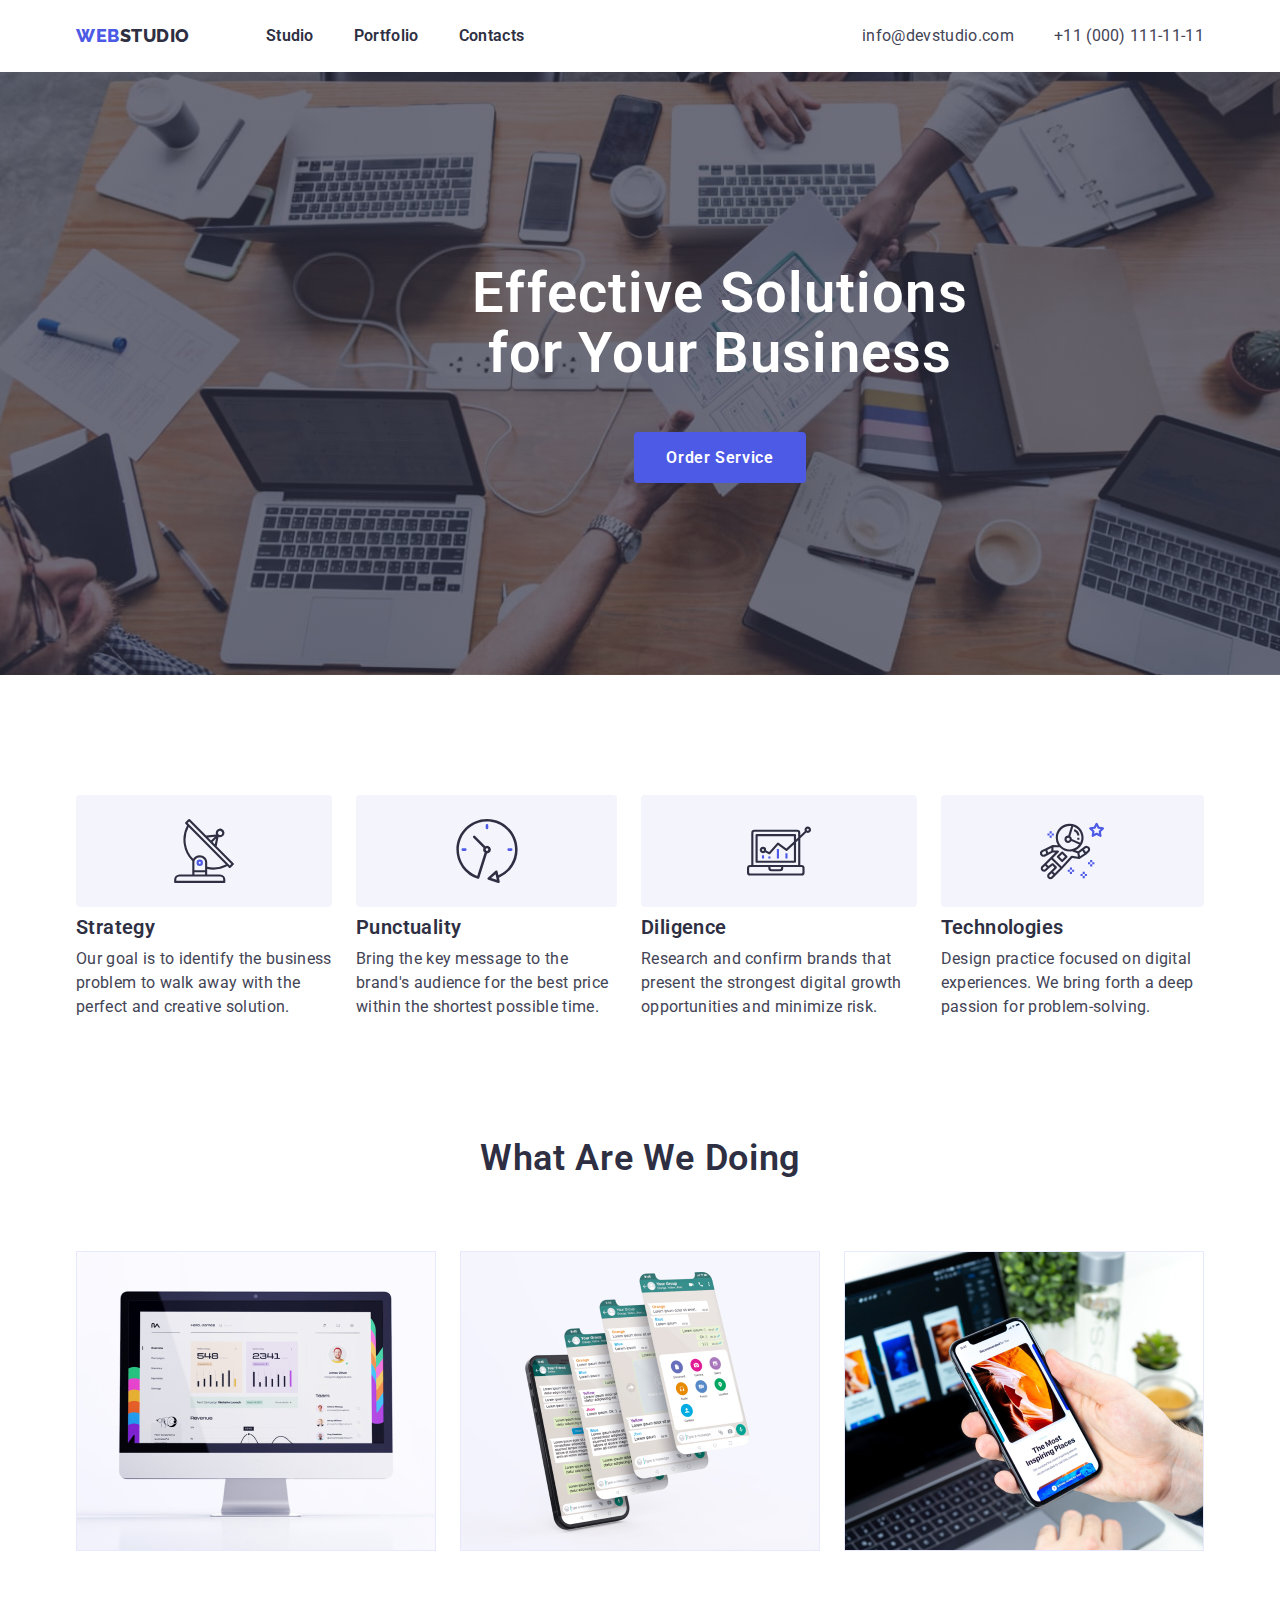
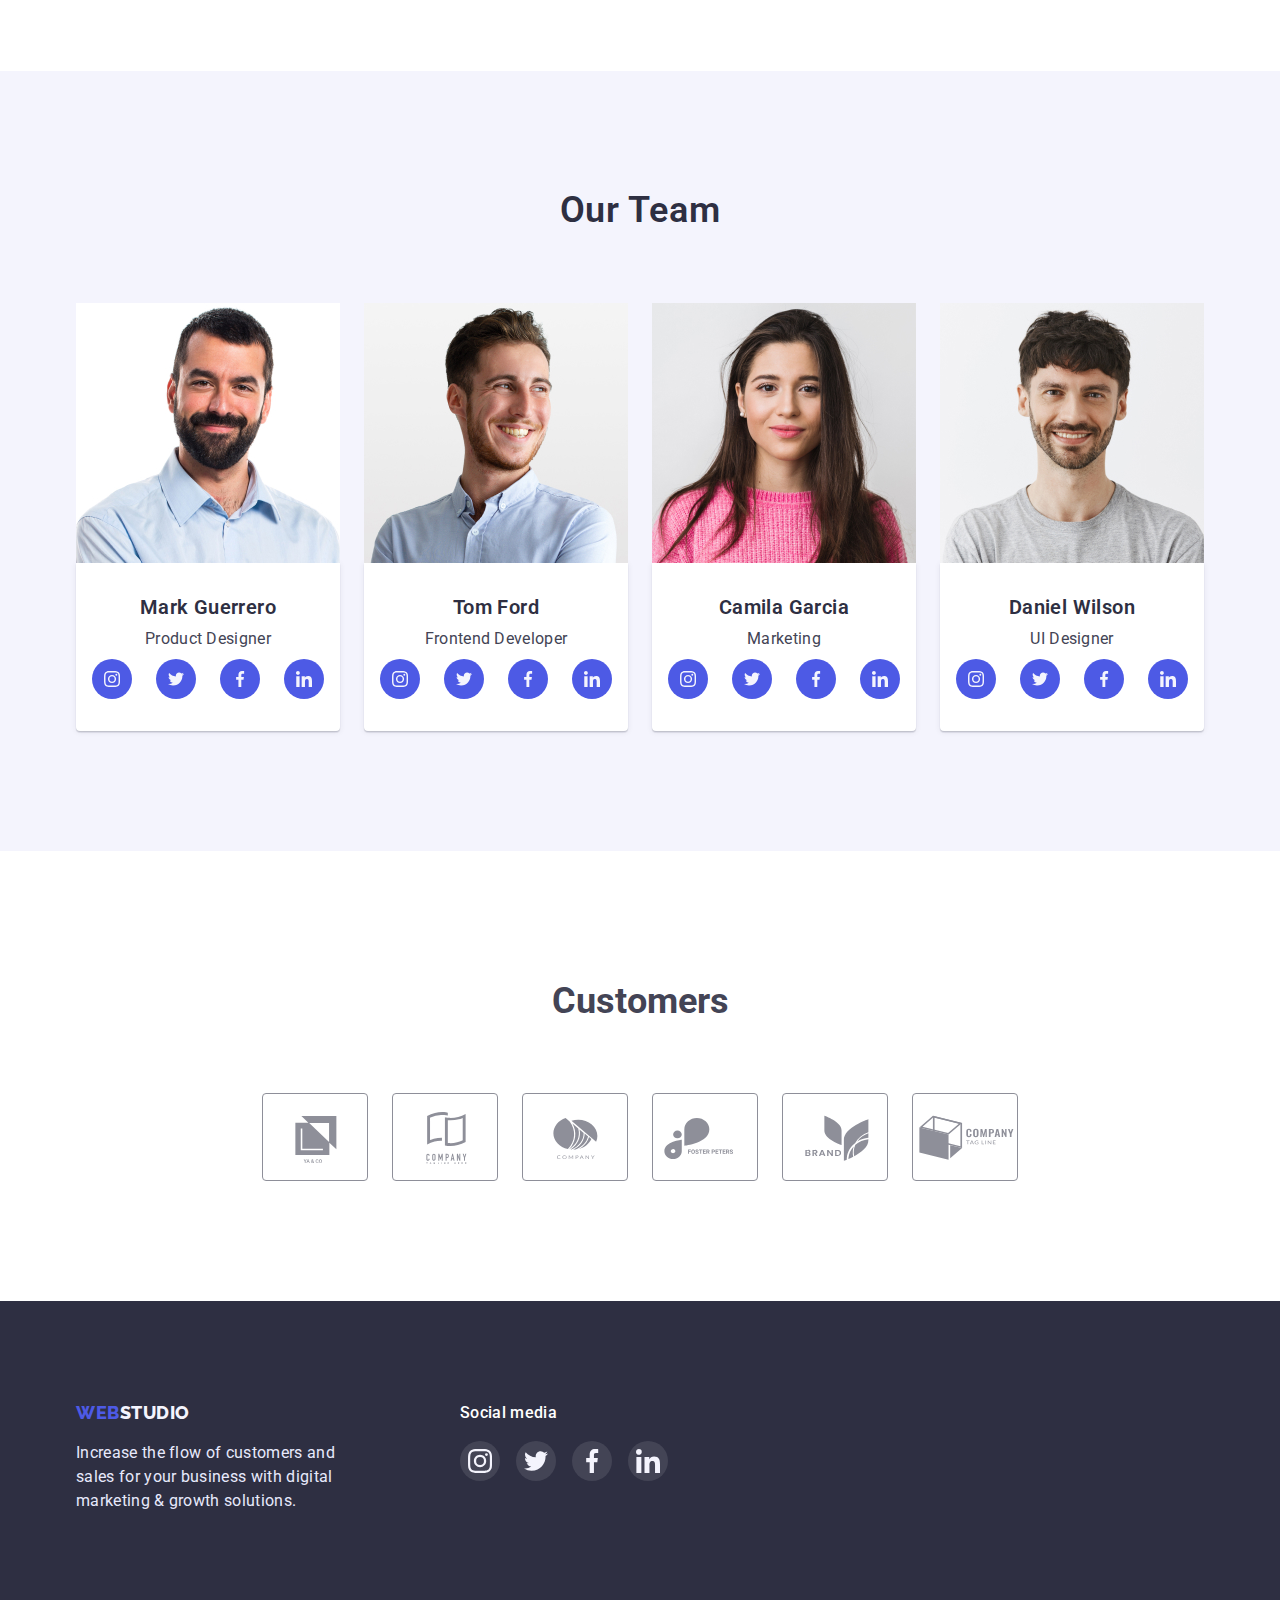
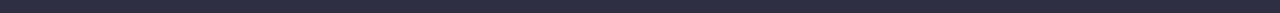
==== index.html @ bcf96bd5 "adding files from previous repository" ====
<!DOCTYPE html>
<html lang="en">
<head>
    <meta charset="UTF-8">
    <meta http-equiv="X-UA-Compatible" content="IE=edge">
    <meta name="viewport" content="width=device-width, initial-scale=1.0">
    <title>Webstudio</title>
    <link rel="preconnect" href="https://fonts.googleapis.com">
    <link rel="preconnect" href="https://fonts.gstatic.com" crossorigin>
    <link href="https://fonts.googleapis.com/css2?family=Raleway:wght@800&family=Roboto:wght@400;700&display=swap" rel="stylesheet">  
    <link rel="stylesheet" href="https://cdnjs.cloudflare.com/ajax/libs/modern-normalize/1.1.0/modern-normalize.min.css">  
    <link rel="stylesheet" href="./styles.css">
</head>
<body>

    <header>
        <div class="container header">
            <nav class="nav-header">
                <a class="logo link" href="index.html"><span class="logo-item">Web</span>studio</a>
                <ul class="header-list list" >
                    <li class="header-list-item">
                        <a class="menu-item link" href="#">Studio</a> 
                    </li>
                    <li class="header-list-item">
                        <a class="menu-item link" href="./portfolio.html">Portfolio</a> 
                    </li>                
                    <li class="header-list-item">
                        <a class="menu-item link" href="#">Contacts</a> 
                    </li>
                </ul>
            </nav>
            
            <ul class="header-contacts-list list">
                <li class="item">
                    <a class="contacts-item link" href="mailto:info@devstudio.com">info@devstudio.com</a>
                </li>
                <li class="item">
                    <a class="contacts-item link" href="tel:+110001111111">+11 (000) 111-11-11</a>
                    </li>
                </ul>
        </div>   
     </header>

    <section class="hero">
        <div class="container">
                <h1 class="hero-title">Effective Solutions for Your Business</h1>
                <button class="hero-button button" type="button">
                    Order Service
                </button>
    
        </div>   
    </section>
    
    <section class="skills">
        <div class="container">
            <h2 class="visually-hidden">Our Skills</h2>
                    <ul class="skills-list list">
                        <li class="skills-list-item" >
                            <div class="skills-icon-wrap">
                                <svg class="skills-icon" width="64px" height="64px"; >
                                    <use href="./images/symbol-defs.svg#icon-strategy"></use>
                                </svg>
                            </div>
                            <h3 class="skills-list-title">Strategy</h3>
                            <p>Our goal is to identify the business problem to walk away with the perfect and creative solution. </p>
                        </li>
                        <li class="skills-list-item" >
                            <div class="skills-icon-wrap">
                                <svg class="skills-icon" width="64px" height="64px"; >
                                    <use href="./images/symbol-defs.svg#icon-punctuality"></use>
                                </svg>
                            </div>
                            <h3 class="skills-list-title">Punctuality</h3>
                            <p>Bring the key message to the brand's audience for the best price within the shortest possible time.</p>
                        </li>
                        <li class="skills-list-item" >
                            <div class="skills-icon-wrap">
                                <svg class="skills-icon" width="64px" height="64px"; >
                                    <use href="./images/symbol-defs.svg#icon-diligence"></use>
                                </svg>
                            </div>
                            <h3 class="skills-list-title">Diligence</h3>
                            <p>Research and confirm brands that present the strongest digital growth opportunities and minimize risk.</p>
                        </li>
                        <li class="skills-list-item" >
                            <div class="skills-icon-wrap">
                                <svg class="skills-icon" width="64px" height="64px"; >
                                    <use href="./images/symbol-defs.svg#icon-astronaut"></use>
                                </svg>
                            </div>
                            <h3 class="skills-list-title">Technologies</h3>
                            <p>Design practice focused on digital experiences. We bring forth a deep passion for problem-solving.</p>
                        </li>
                    </ul>
        </div>
    </section>

    <section class="mission">
       <div class="container">
         <h2 class="mission-title">What are we doing</h2>
             <ul class="mission-list list">
                 <li>
                     <img src="./images/computer.jpeg" alt="computer" width="360">
                 </li>
                 <li>
                     <img src="./images/cellphone_message.jpeg" alt="messenger" width="360">
                 </li>
                 <li>
                     <img src="./images/cellphone_computer.jpeg" alt="phone_computer" width="360">
                 </li>
             </ul>
       </div>
    </section>

    <section class="team">
        <div class="container">
            <h2 class="team-title">Our Team</h2>
                <ul class="team-list list">
                    <li class="team-list-item">
                                <img src="./images/mark_guerrero.jpeg" alt="mark_guerrero" width="264">
                            <div class="card">
                                <h3 class="team-title-small">Mark Guerrero</h3>
                                <p class="team-description">Product Designer</p>
                                <ul class="social-link-list list">
                                    <li class="social-link-item">
                                        <a href="#" class="social-link link">
                                            <svg class="social-link-icon" width="16px" height="16px">
                                                <use href="./images/symbol-defs.svg#icon-instagram"></use>
                                            </svg>
                                        </a></li>
                                    <li class="social-link-item">
                                        <a href="#" class="social-link link">
                                            <svg class="social-link-icon" width="16px" height="16px">
                                                <use href="./images/symbol-defs.svg#icon-twitter"></use>
                                            </svg>
                                        </a></li>
                                    <li class="social-link-item">    
                                        <a href="#" class="social-link link">
                                            <svg class="social-link-icon" width="16px" height="16px">
                                                <use href="./images/symbol-defs.svg#icon-facebook"></use>
                                            </svg>
                                        </a></li>
                                    <li class="social-link-item">
                                        <a href="#" class="social-link link">
                                            <svg class="social-link-icon" width="16px" height="16px">
                                                <use href="./images/symbol-defs.svg#icon-linkedin"></use>
                                            </svg>
                                        </a></li>
                                </ul>            
                            </div>
                    </li>
                    <li class="team-list-item">
                                <img src="./images/tom_ford.jpeg" alt="tom_ford" width="264">
                            <div class="card">
                                <h3 class="team-title-small">Tom Ford</h3>
                                <p class="team-description">Frontend Developer</p>
                                <ul class="social-link-list list">
                                    <li class="social-link-item">
                                        <a href="#" class="social-link link">
                                            <svg class="social-link-icon" width="16px" height="16px">
                                                <use href="./images/symbol-defs.svg#icon-instagram"></use>
                                            </svg>
                                        </a> </li>
                                    <li class="social-link-item">
                                        <a href="#" class="social-link link">
                                            <svg class="social-link-icon" width="16px" height="16px">
                                                <use href="./images/symbol-defs.svg#icon-twitter"></use>
                                            </svg>
                                        </a> </li>
                                    <li class="social-link-item">
                                        <a href="#" class="social-link link">
                                            <svg class="social-link-icon" width="16px" height="16px">
                                                <use href="./images/symbol-defs.svg#icon-facebook"></use>
                                            </svg>
                                        </a> </li>
                                    <li class="social-link-item">
                                        <a href="#" class="social-link link">
                                            <svg class="social-link-icon" width="16px" height="16px">
                                                <use href="./images/symbol-defs.svg#icon-linkedin"></use>
                                            </svg>
                                        </a></li>
                                </ul>    
                            </div>
                    </li>

                    <li class="team-list-item">
                                <img src="./images/camila_garcia.jpeg" alt="camila_garcia" width="264">
                            <div class="card">
                                <h3 class="team-title-small">Camila Garcia</h3>
                                <p class="team-description">Marketing</p>
                                <ul class="social-link-list list">
                                    <li class="social-link-item">
                                        <a href="#" class="social-link link">
                                            <svg class="social-link-icon" width="16px" height="16px">
                                                <use href="./images/symbol-defs.svg#icon-instagram"></use>
                                            </svg>
                                        </a></li>
                                    <li class="social-link-item">
                                        <a href="#" class="social-link link">
                                            <svg class="social-link-icon" width="16px" height="16px">
                                                <use href="./images/symbol-defs.svg#icon-twitter"></use>
                                            </svg>
                                        </a></li>
                                    <li class="social-link-item">
                                        <a href="#" class="social-link link">
                                            <svg class="social-link-icon" width="16px" height="16px">
                                                <use href="./images/symbol-defs.svg#icon-facebook"></use>
                                            </svg>
                                        </a></li>
                                    <li class="social-link-item">
                                        <a href="#" class="social-link link">
                                            <svg class="social-link-icon" width="16px" height="16px">
                                                <use href="./images/symbol-defs.svg#icon-linkedin"></use>
                                            </svg>
                                        </a></li>
                                </ul>        
                            </div>
                    </li>
                    <li class="team-list-item">
                                <img src="./images/daniel_wilson.jpeg" alt="daniel_wilson" width="264">
                            <div class="card">
                                <h3 class="team-title-small">Daniel Wilson</h3>
                                <p class="team-description">UI Designer</p>
                                <ul class="social-link-list list">
                                    <li class="social-link-item">
                                        <a href="#" class="social-link link">
                                            <svg class="social-link-icon" width="16px" height="16px">
                                                <use href="./images/symbol-defs.svg#icon-instagram"></use>
                                            </svg>
                                        </a></li>
                                        
                                    <li class="social-link-item">
                                        <a href="#" class="social-link link">
                                            <svg class="social-link-icon" width="16px" height="16px">
                                                <use href="./images/symbol-defs.svg#icon-twitter"></use>
                                            </svg>
                                        </a></li>
                                    
                                    <li class="social-link-item">
                                        <a href="#" class="social-link link">
                                            <svg class="social-link-icon" width="16px" height="16px">
                                                <use href="./images/symbol-defs.svg#icon-facebook"></use>
                                            </svg>
                                        </a></li>
                                        
                                    <li class="social-link-item">
                                        <a href="#" class="social-link link">
                                            <svg class="social-link-icon" width="16px" height="16px">
                                                <use href="./images/symbol-defs.svg#icon-linkedin"></use>
                                            </svg>
                                        </a></li>
                                </ul>    
                            </div>
                    </li>
                </ul>
        </div>
    </section>

    <section class="customers" >
       <div class="container" >
        <h2 class="customers-title">Customers</h2>
        <ul class="customers-list list">
            <li class="customers-item">
                <a href="#" class="customer-link link">
                    <svg class="customer-icon" width="104px" height="56px">
                        <use href="./images/symbol-defs.svg#icon-yaco" ></use>
                    </svg>
                </a>
                
            </li>
            <li class="customers-item">
                <a href="#" class="customer-link link">
                    <svg class="customer-icon" width="104" height="56">
                    <use href="./images/symbol-defs.svg#icon-company" ></use>
                    </svg>
                </a>
                
            </li>
            <li class="customers-item">
                <a href="#" class="customer-link link">
                    <svg class="customer-icon" width="104" height="56">
                        <use href="./images/symbol-defs.svg#icon-company1" ></use>
                    </svg>
                </a>
                
            </li>
            <li class="customers-item">
                <a href="#" class="customer-link link">
                    <svg class="customer-icon" width="104" height="56">
                        <use href="./images/symbol-defs.svg#icon-foster" ></use>
                    </svg>
                </a>
                
            </li>
            <li class="customers-item">
                <a href="#" class="customer-link link">
                    <svg class="customer-icon" width="104" height="56">
                        <use href="./images/symbol-defs.svg#icon-brand" ></use>
                    </svg>
                </a>
                
            </li>
            <li class="customers-item">
                <a href="#" class="customer-link link">
                    <svg class="customer-icon" width="104" height="56">
                        <use href="./images/symbol-defs.svg#icon-company2" ></use>
                    </svg>
                </a>
                
            </li>
        </ul>
       </div>
    </section>

    <footer class="footer">
        <div class="container">
            <div class="footer-logo">
                <a class="logo-white link" href="index.html"><span class="logo-item">WEB</span>STUDIO</a>
                <p class="footer-info">Increase the flow of customers and sales for your business with digital marketing & growth solutions.</p>
            </div>
            <div class="social-media">
                <p class="social-media-text">Social media</p>
                    <ul class="social-media-list list">
                        <li class="social-link-item">
                            <a href="#" class="footer-social-link link">
                                <svg class="footer-social-link-icon" width="24px" height="24px">
                                    <use href="./images/symbol-defs.svg#icon-instagram"></use>
                                </svg>
                            </a></li>
                        <li class="social-link-item">
                            <a href="#" class="footer-social-link link">
                                <svg class="footer-social-link-icon" width="24px" height="24px">
                                    <use href="./images/symbol-defs.svg#icon-twitter"></use>
                                </svg>
                            </a></li>
                        <li class="social-link-item">    
                            <a href="#" class="footer-social-link link">
                                <svg class="footer-social-link-icon" width="24px" height="24px">
                                    <use href="./images/symbol-defs.svg#icon-facebook"></use>
                                </svg>
                            </a></li>
                        <li class="social-link-item">
                            <a href="#" class="footer-social-link link">
                                <svg class="footer-social-link-icon" width="24px" height="24px">
                                    <use href="./images/symbol-defs.svg#icon-linkedin"></use>
                                </svg>
                            </a></li>
                    </ul>
            </div>
        </div>
    </footer>
</body>
</html>
---- styles.css ----
:root {
    --main-text-color: #2E2F42;
    --button-main-color: #E7E9FC;
    --button-text-color: #4D5AE5;
    --button-dark-color: #404BBF;
    --text-color: #434455;
    --white-color: #FFFFFF;
    --footer-color: #E7E9FC;
    --logo-white-color: #F4F4FD;
    --second-header-color: #2E2F42;
    --icon-grey-color: #8E8F99;
}

p {
    margin: 0;
}

ul{
    margin: 0;
    padding: 0;
}

h1,
h2,
h3,
h4,
h5,
h6 {
    margin: 0;
}

img {
    display: block;
    max-width: 100%;
    height: auto;
}

body {
    border-color: var(--white-color);
    color: var(--text-color);
    font-family: 'Roboto', sans-serif;
}

.container {
    width: 1158px;
    margin-left: auto;
    margin-right: auto;
    padding-left: 15px;
    padding-right: 15px;
   /*  outline: 2px solid tomato;  */
}

.list {
    list-style: none;
}

.link {
    text-decoration: none;
}

/* -----------Header------------- */
header {
    box-shadow: 0px 2px 1px rgba(46, 47, 66, 0.08), 0px 1px 1px rgba(46, 47, 66, 0.16), 0px 1px 6px rgba(46, 47, 66, 0.08);

}

.header {
/*    padding-top: 24px;
   padding-bottom: 24px; 
 */   
    display: flex;
   align-items: center;
}

.nav-header {
    display: flex;
}

.header-list {
    display: flex;
}

.menu-item {
    padding-top: 24px;  
    padding-bottom: 24px;
}

.header-list-item:not(:last-child) {
    margin-right: 40px;
}

.header-contacts-list {
    display: flex;
    margin-left: auto;
}

.header-contacts-list .item + .item {
    margin-left: 40px;
}

.logo-item {
    font-family: 'Raleway', sans-serif;
    font-weight: 800;
    font-size: 18px;
    line-height: 1.33;
    letter-spacing: 0.03em;
    text-transform: uppercase;

    color: var(--button-text-color);
}

.logo {
    display: block;
    margin-right: 76px;
    padding-top: 24px;
    padding-bottom: 24px;

    font-family: 'Raleway',sans-serif;
    font-weight: 800;
    font-size: 18px;
    line-height: 1.33;
    letter-spacing: 0.03em;
    text-transform: uppercase;

    color: var(--main-text-color);  
}

.contacts-item {
    padding-top: 24px;  
    padding-bottom: 24px;
}


.menu-item:hover,
:focus {
    color: var(--button-text-color);
}

.contacts-item:hover,
:focus {
    color: var(--button-text-color);
}

.menu-item {
    display: block;
 
    font-weight: 600;
    font-size: 16px;
    line-height: 1.5;
    letter-spacing: 0.02em;

    color: var(--main-text-color);
}

.contacts-item {
    display: block;

    font-weight: 400;
    font-size: 16px;
    line-height: 1.5;
    letter-spacing: 0.02em;

    color: var(--text-color);
}

/* --------------Hero section------------ */
.hero {
    padding-top: 192px;
    padding-bottom: 192px;

    text-align: center;

    background-image: linear-gradient(rgba(46, 47, 66, 0.7),
    rgba(46, 47, 66, 0.7)), 
    url(./images/backgroung-office.jpeg);
    background-color: var(--main-text-color);
    background-repeat: no-repeat;
    background-position: center;
    background-size: cover;
    width: 1440px;

    margin-left: auto;
    margin-right: auto;
}

.hero-title {
    width: 500px;
    margin: 0 auto;
    
    font-weight: 600;
    font-size: 56px;
    line-height: 1.07;
    text-align: center;
    letter-spacing: 0.02em;

    color: var(--white-color);
}
/* --------------Button------------ */

.button {
    font-family: inherit;
    cursor: pointer;
}

.hero-button {

    margin-top: 48px; 
    padding: 16px 32px;
    gap: 10px;
    border: 0;
    outline: none;
    border-radius: 4px;

    background-color: var(--button-text-color);
    font-weight: 600;
    font-size: 16px;
    line-height: 1.19;
    text-align: center;
    letter-spacing: 0.04em;

    color: var(--white-color);
}

.hero-button:hover,
:focus{
    background-color: var(--button-dark-color);
    color: var(--white-color);
}

/* --------------Skills section------------ */

.skills {
    padding-top: 120px;
    padding-bottom: 120px;
}

.skills-list {
    display: flex;
    flex-wrap: nowrap;
    gap: 24px;
}

.visually-hidden {
    position: absolute;
    white-space: nowrap;
    width: 1px;
    height: 1px;
    overflow: hidden;
    border: 0;
    padding: 0;
    clip: rect(0 0 0 0);
    clip-path: inset(50%);
    margin: -1px;
}

.skills-list-item {
    width: calc((100%-72px)/4);
    font-weight: 400;
    font-size: 16px;
    line-height: 1.5;
    letter-spacing: 0.02em;

    color: var(--text-color);
}

.skills-list-item p {
    margin-top: 8px;
}

.skills-icon-wrap {
    background: #F4F4FD;
    border-radius: 4px;
    height: 112px;
    display: flex;
    justify-content: center;
    align-items: center;
    margin-bottom: 8px;
}

/* --------------Mission section------------ */

.mission {
    padding-bottom: 120px;
}

.mission-list {
    margin-top: 72px;
    display: flex;
    gap: 24px;
}

.mission-title {
    margin-bottom: 72px;
}

.mission-title, .team-title {
    font-weight: 600;
    font-size: 36px;
    line-height: 1.11;
    text-align: center;
    letter-spacing: 0.02em;
    text-transform: capitalize;

    color: var(--main-text-color);
}

/* --------------Titles------------ */


.skills-list-title,
.team-title-small,
.filter-title-small {
    font-weight: 600;
    font-size: 20px;
    line-height: 1.2;
    letter-spacing: 0.02em;

    color: var(--second-header-color);
}

/* --------------Team section------------ */

.team {
    padding-top: 120px;
    padding-bottom: 120px;
    background-color: #F4F4FD;
}

.team-title {
    margin-bottom: 72px;
}

.team-title-small {
    margin-bottom: 8px;
    text-align: center;
}

.team-description,
.filter-gallery-descr {
    font-weight: 400;
    font-size: 16px;
    line-height: 1.5;
    letter-spacing: 0.02em;
    text-align: center;
    
    color: var(--text-color);
}

.card {
    background-color: #FFFFFF;
    box-shadow: 0px 1px 6px rgba(46, 47, 66, 0.08), 0px 1px 1px rgba(46, 47, 66, 0.16), 0px 2px 1px rgba(46, 47, 66, 0.08);
    border-radius: 0px 0px 4px 4px;

    padding: 32px 0;

}

.team-list {
    display: flex;
    gap: 24px;
}

.team-list-item {
    width: 264px;
}

/* --------------Social-icons------------ */

.social-link-list {
    margin-top: 8px;
    display: flex;
    justify-content: center;
    gap: 24px;
}

.social-link {
    display: flex;
    justify-content: center;
    align-items:center;
    width: 40px;
    height: 40px;
    padding: 0;
    border: none;

    background-color: var(--button-text-color);
    border-radius: 50%;

    fill: var(--logo-white-color);
}

.social-link:hover{
    background-color:var(--button-dark-color);
}
/* --------------Customers------------ */
.customers {
    padding-top: 130px;
    padding-bottom: 120px;
}

.customers-title {
    margin-bottom: 72px;
    text-align: center;
    font-weight: 700;
    font-size: 36px;
    line-height: 40px;
}

.customers-list {
    display: flex;
    gap: 24px;
    justify-content: center;
}

.customers-item {
    width: calc((100%-120px)/6);
    height: 88px;
}


.customer-link {
    width: 100%;
    height: 100%;
    border: 1px solid var(--icon-grey-color);
    border-radius: 4px;

    fill: var(--icon-grey-color);


    display: inline-flex;
    justify-content: center;
    align-items:center;
}

.customer-icon {
}

.customer-link:hover, 
:focus{
    border-color: var(--button-dark-color);
    fill: var(--button-dark-color);
}


/* --------------Footer------------ */

.footer {
    display: flex;
    gap: 120px;

    padding-top: 100px;
    padding-bottom: 100px;

    background-color: var(--main-text-color);
}

.footer-info {
    width: 264px;

    font-weight: 400;
    font-size: 16px;
    line-height: 1.5;
    letter-spacing: 0.02em;

    color: var(--footer-color);
}

.logo-white {
    margin-bottom: 16px;
    display: inline-block;

    font-family: 'Raleway';
    font-style: normal;
    font-weight: 800;
    font-size: 18px;
    line-height: 1.17;
    align-items: center;
    letter-spacing: 0.03em;
    text-transform: uppercase;

    color: var(--logo-white-color)
}

.footer >.container{
    display: flex;
    gap: 120px;

    font-weight: 500;
    font-size: 16px;
    line-height: 24px;

    letter-spacing: 0.02em;

    color: var(--white-color);
}

.social-media-text {
    margin-bottom: 16px;
}

.social-media-list {
    display: flex;
    gap: 16px;
}

.footer-social-link {
    display: flex;
    justify-content: center;
    align-items:center;
    width: 40px;
    height: 40px;

    background-color: rgba(255, 255, 255, 0.1);
    background-repeat: no-repeat;
    background-position: center;
    background-size: cover;
    border-radius: 50%;

    fill: var(--logo-white-color);

}
.footer-social-link:hover{
    background-color: #31D0AA;
}

/* ----------Portfolio------- */
.filter{
    padding-top: 96px;
    padding-bottom: 120px;
}
.filter-list-buttons {
    display: flex;
    justify-content: center;

    margin-bottom: 72px;
}

.filter-button {
    padding: 12px 24px;
    border: 1px solid #E7E9FC;
    border-radius: 4px;
}


.filter-list-buttons .filter-list-item + .filter-list-item {
    margin-left: 24px;
}

.filter-button {
    background-color: var(--button-main-color);
    border: 0;
    outline: none;
    border-radius: 4px;

    font-weight: 600;
    font-size: 16px;
    line-height: 1.5;
    text-align: center;
    letter-spacing: 0.04em;

    color: var(--button-text-color);
}

/* -------------------Gallery---------------- */

.filter-list-gallery {
    display: flex;
    flex-wrap: wrap;
    row-gap: 48px;
    column-gap: 24px;
}

.filter-gallery-item {
    width: calc((100% - 48px) / 3);

}
    
.portfolio-card {
    display: block;
    box-shadow: 0px 1px 6px rgba(46, 47, 66, 0.08);
}
    
.portfolio-card:hover,
:focus{
    box-shadow: 0px 1px 6px rgba(46, 47, 66, 0.08), 0px 1px 1px rgba(46, 47, 66, 0.16), 0px 2px 1px rgba(46, 47, 66, 0.08);
}

.card-gallery {
    width: 360px;
}

    
.card-gallery-descr {
    padding: 32px 16px;
    border: 1px solid var(--footer-color);
    border-top: none;
}
    
.filter-gallery-item> .card{
    padding: 0;
}

.card-gallery-descr {
    background: #FFFFFF;
}

.filter-gallery-descr {
    margin-top: 8px;

    text-align: left;
}

.filter-button:hover,
:focus {
    color: var(--white-color);
    background-color: var(--button-text-color);
    box-shadow: 0px 4px 4px rgba(0, 0, 0, 0.15);
}
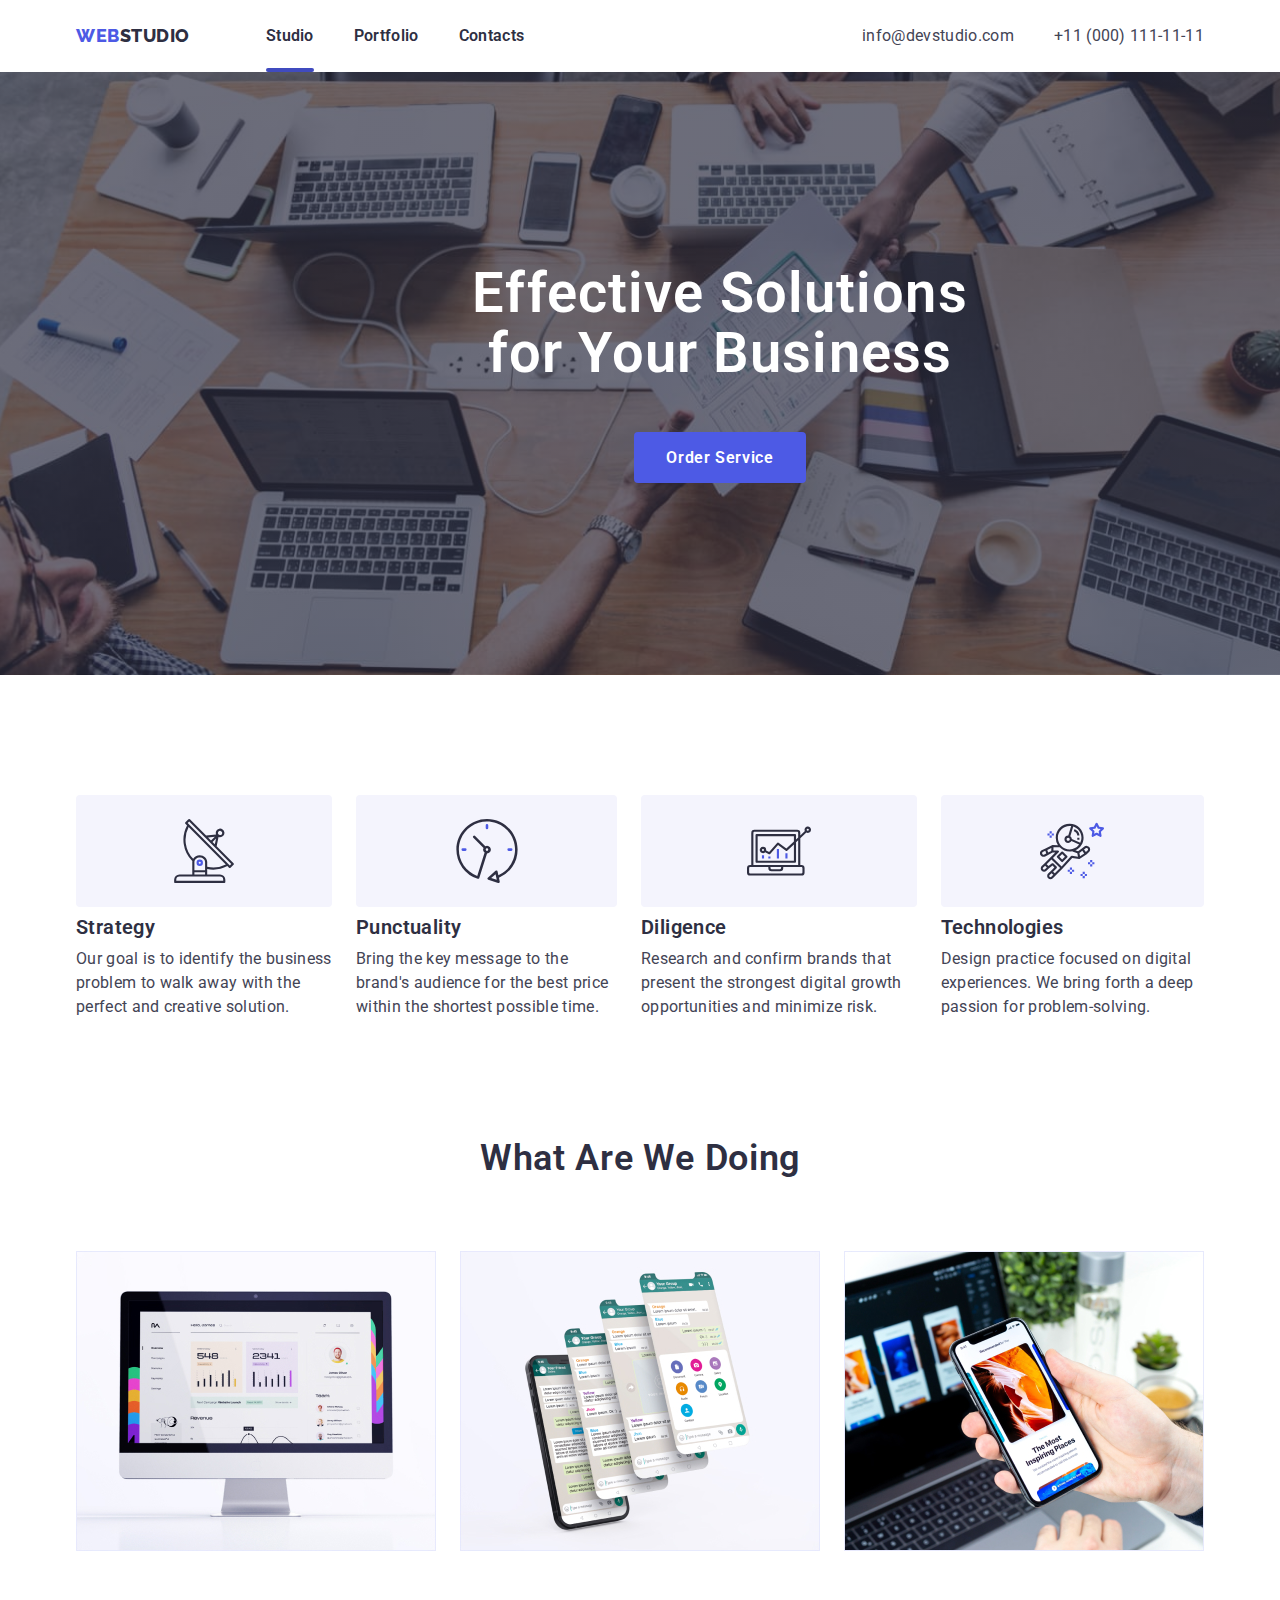
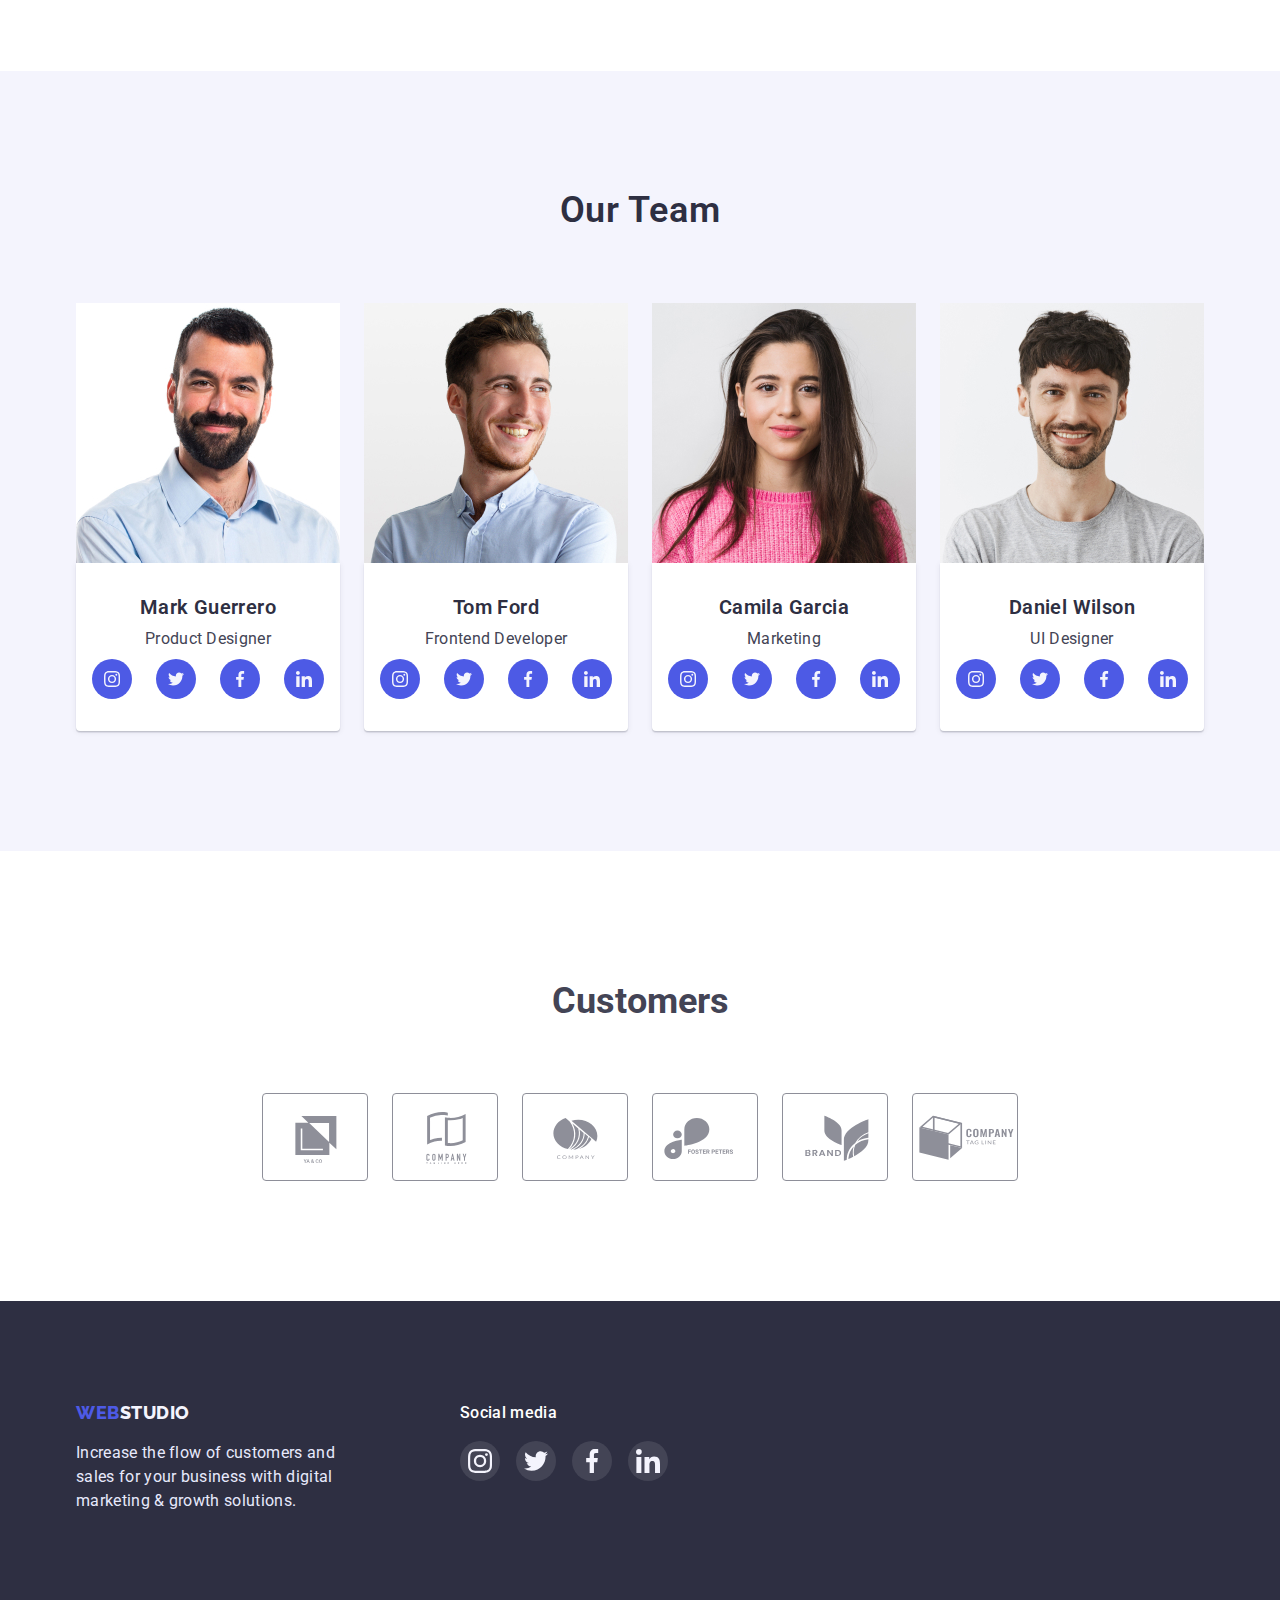
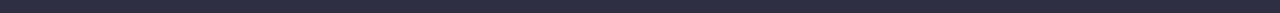
==== commit 842598fb: "fixing mistakes" ====
--- a/index.html
+++ b/index.html
@@ -19,7 +19,7 @@
                 <a class="logo link" href="index.html"><span class="logo-item">Web</span>studio</a>
                 <ul class="header-list list" >
                     <li class="header-list-item">
-                        <a class="menu-item link" href="#">Studio</a> 
+                        <a class="menu-item link current" href="#">Studio</a> 
                     </li>
                     <li class="header-list-item">
                         <a class="menu-item link" href="./portfolio.html">Portfolio</a> 
@@ -44,9 +44,10 @@
     <section class="hero">
         <div class="container">
                 <h1 class="hero-title">Effective Solutions for Your Business</h1>
-                <button class="hero-button button" type="button">
+                <button class="hero-button button" type="button" data-modal-open>
                     Order Service
                 </button>
+                
     
         </div>   
     </section>
@@ -349,5 +350,18 @@
             </div>
         </div>
     </footer>
+
+    <div class="backdrop is-hidden" data-modal>
+        <div class="modal">
+            <button type="button" class="button modal-close-button" data-modal-close >
+                <svg class="modal-close-icon" width="8px" height="8px">
+                    <use href="./images/symbol-defs.svg#icon-close-black"></use>
+                </svg>
+            </button>
+        </div>
+    </div>
+
+    <script src="./js/modal.js"></script>
+
 </body>
 </html>--- a/styles.css
+++ b/styles.css
@@ -9,6 +9,7 @@
     --logo-white-color: #F4F4FD;
     --second-header-color: #2E2F42;
     --icon-grey-color: #8E8F99;
+    --modal-back: #FCFCFC;
 }
 
 p {
@@ -83,11 +84,27 @@
 .menu-item {
     padding-top: 24px;  
     padding-bottom: 24px;
+    position: relative;
 }
 
 .header-list-item:not(:last-child) {
     margin-right: 40px;
 }
+
+.menu-item.current::after {
+    content:'';
+    position: absolute;
+    left: 0;
+    bottom: 0;
+
+    width: 100%;
+    height: 4px;
+    background-color: var(--button-dark-color);
+    border-radius: 2px;
+
+    transition: color 250ms cubic-bezier(0.4, 0, 0.2, 1);
+    right: 0;
+ }
 
 .header-contacts-list {
     display: flex;
@@ -128,6 +145,8 @@
 .contacts-item {
     padding-top: 24px;  
     padding-bottom: 24px;
+
+    transition: color 250ms cubic-bezier(0.4, 0, 0.2, 1);
 }
 
 
@@ -219,6 +238,8 @@
     letter-spacing: 0.04em;
 
     color: var(--white-color);
+
+    transition: color 250ms cubic-bezier(0.4, 0, 0.2, 1), background-color 250ms cubic-bezier(0.4, 0, 0.2, 1);
 }
 
 .hero-button:hover,
@@ -226,6 +247,7 @@
     background-color: var(--button-dark-color);
     color: var(--white-color);
 }
+
 
 /* --------------Skills section------------ */
 
@@ -386,6 +408,8 @@
     border-radius: 50%;
 
     fill: var(--logo-white-color);
+
+    transition: background-color 250ms cubic-bezier(0.4, 0, 0.2, 1);
 }
 
 .social-link:hover{
@@ -429,6 +453,8 @@
     display: inline-flex;
     justify-content: center;
     align-items:center;
+
+    transition: border-color 250ms cubic-bezier(0.4, 0, 0.2, 1), fill 250ms cubic-bezier(0.4, 0, 0.2, 1);
 }
 
 .customer-icon {
@@ -517,6 +543,8 @@
 
     fill: var(--logo-white-color);
 
+    transition: background-color 250ms cubic-bezier(0.4, 0, 0.2, 1);
+
 }
 .footer-social-link:hover{
     background-color: #31D0AA;
@@ -534,18 +562,15 @@
     margin-bottom: 72px;
 }
 
+.filter-list-buttons .filter-list-item + .filter-list-item {
+    margin-left: 24px;
+}
+
 .filter-button {
     padding: 12px 24px;
     border: 1px solid #E7E9FC;
     border-radius: 4px;
-}
-
-
-.filter-list-buttons .filter-list-item + .filter-list-item {
-    margin-left: 24px;
-}
-
-.filter-button {
+
     background-color: var(--button-main-color);
     border: 0;
     outline: none;
@@ -558,6 +583,9 @@
     letter-spacing: 0.04em;
 
     color: var(--button-text-color);
+
+    transition: color 250ms cubic-bezier(0.4, 0, 0.2, 1),
+    background-color 250ms cubic-bezier(0.4, 0, 0.2, 1), box-shadow 250ms cubic-bezier(0.4, 0, 0.2, 1);
 }
 
 /* -------------------Gallery---------------- */
@@ -571,12 +599,18 @@
 
 .filter-gallery-item {
     width: calc((100% - 48px) / 3);
+}
+
+.filter-gallery-item:hover .card-top-text{
+    transform: translateY(0%);
 
 }
     
 .portfolio-card {
     display: block;
     box-shadow: 0px 1px 6px rgba(46, 47, 66, 0.08);
+
+    transition: box-shadow 250ms cubic-bezier(0.4, 0, 0.2, 1);
 }
     
 .portfolio-card:hover,
@@ -586,6 +620,28 @@
 
 .card-gallery {
     width: 360px;
+    position: relative;
+    overflow: hidden;
+}
+
+.card-top-text {
+    position: absolute;
+    padding-top: 40px;
+    padding-left: 32px;
+    padding-right: 32px;
+    top: 0;
+    height: 100%;
+    
+    font-weight: 400;
+    font-size: 16px;
+    line-height: calc(24 / 16);
+    letter-spacing: 0.02em;
+    
+    color: var(--logo-white-color);
+    background-color: var(--button-text-color);
+
+    transform: translateY(100%);
+    transition: transform 250ms cubic-bezier(0.4, 0, 0.2, 1);
 }
 
     
@@ -607,6 +663,10 @@
     margin-top: 8px;
 
     text-align: left;
+}
+.filter-button {
+    transition: color 250ms cubic-bezier(0.4, 0, 0.2, 1),
+    background-color 250ms cubic-bezier(0.4, 0, 0.2, 1), box-shadow 250ms cubic-bezier(0.4, 0, 0.2, 1);
 }
 
 .filter-button:hover,
@@ -614,4 +674,68 @@
     color: var(--white-color);
     background-color: var(--button-text-color);
     box-shadow: 0px 4px 4px rgba(0, 0, 0, 0.15);
+}
+
+/* ------------------Modal-------------- */
+.backdrop {
+    position: fixed;
+    top: 0;
+    left: 0;
+
+    width: 100%;
+    height: 100%;
+    opacity: 1;
+    visibility: visible;
+
+    background-color: rgba(46, 47, 66, 0.4);
+
+    transition: opacity 250ms cubic-bezier(0.4, 0, 0.2, 1), visibility 250ms cubic-bezier(0.4, 0, 0.2, 1);
+}
+
+.modal {
+    position: absolute;
+    top: 50%;
+    left: 50%;
+
+    width: 408px;
+    min-height: 576px;
+    background-color: var(--modal-back);
+    box-shadow: 0px 1px 1px rgba(0, 0, 0, 0.14), 0px 1px 3px rgba(0, 0, 0, 0.12), 0px 2px 1px rgba(0, 0, 0, 0.2);
+    border-radius: 4px;
+
+    transform: translate(-50%, -50%) scale(1);
+    transition: transform 250ms cubic-bezier(0.4, 0, 0.2, 1);
+}
+
+.modal-close-button{
+    position: absolute;
+    top: 24px;
+    width: 24px;
+    height: 24px;
+    padding-bottom: 8px;
+    margin-left: 360px;
+
+    background-color: var(--footer-color);
+    border: 1px solid rgba(0, 0, 0, 0.1);
+    border-radius: 50%;
+    
+    transition: background-color 250ms cubic-bezier(0.4, 0, 0.2, 1),
+    fill 250ms cubic-bezier(0.4, 0, 0.2, 1);
+
+}
+
+.modal-close-button:hover,
+:focus{
+    background-color: var(--button-dark-color);
+    fill: var(--white-color);
+}
+
+.backdrop.is-hidden {
+    opacity: 0;
+    visibility: hidden;
+    pointer-events: none;
+}
+
+.backdrop.is-hidden .modal {
+    transform: translate(-50%, -50%) scale(0);
 }